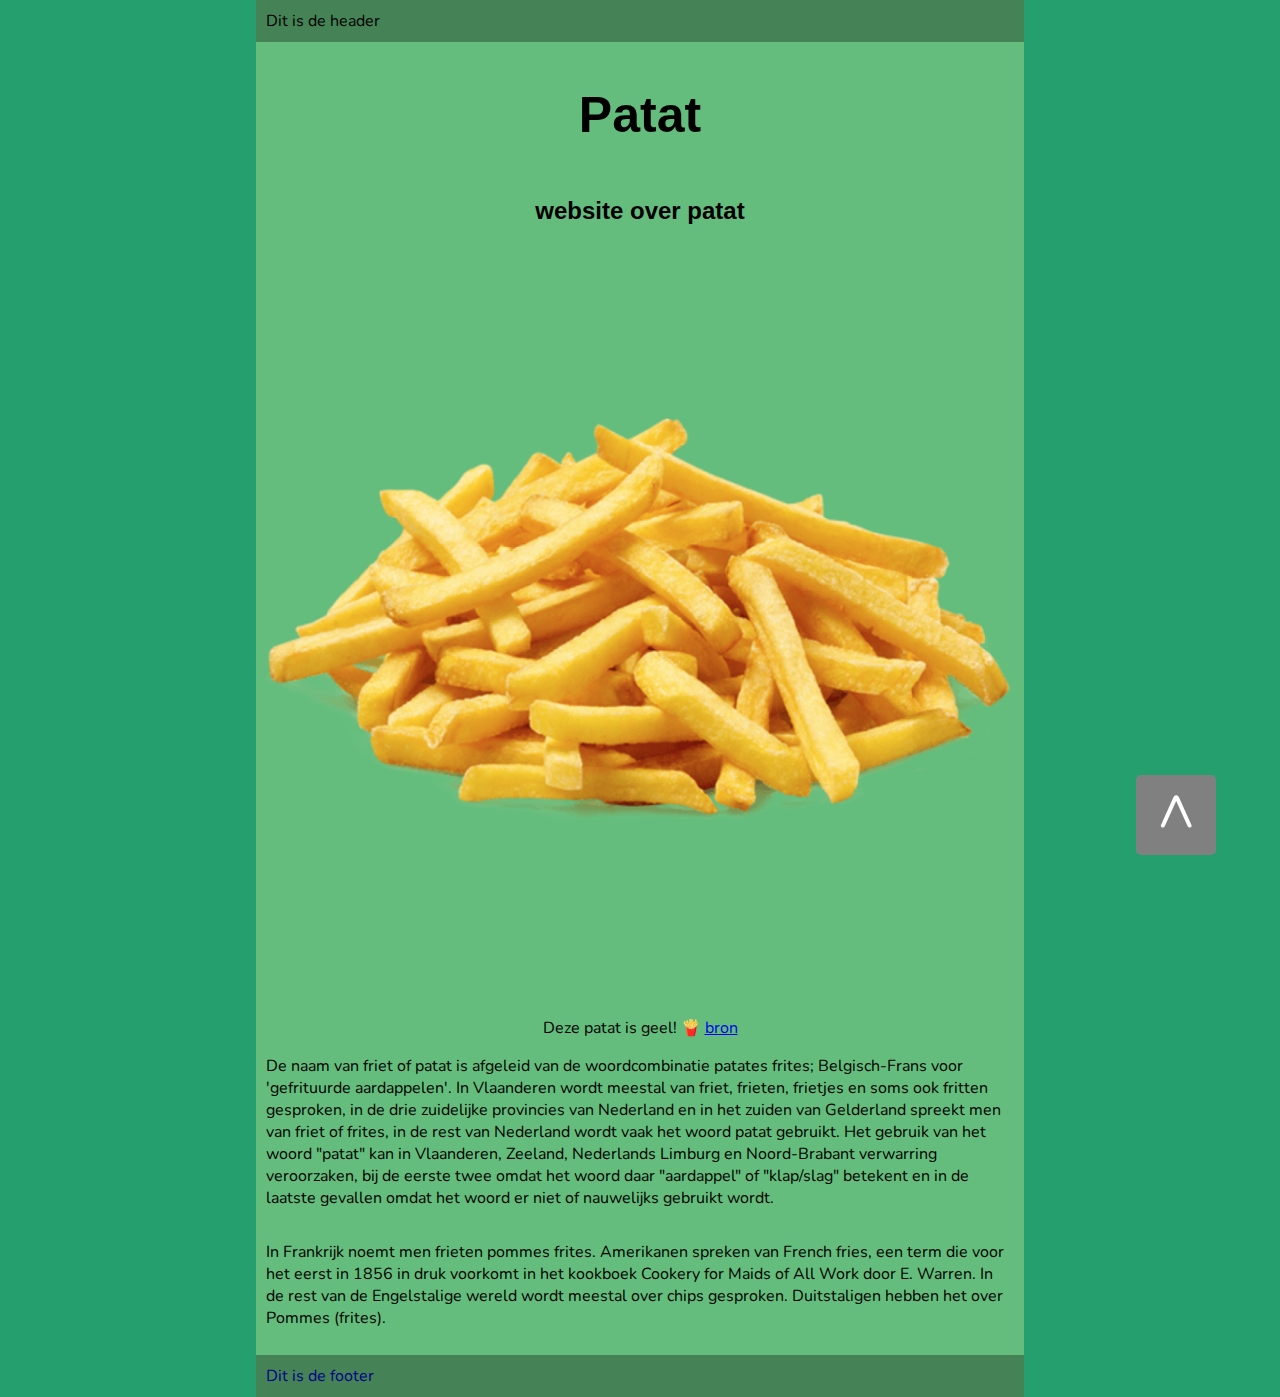
==== patat.html @ 13dbd162 "scroll to top button" ====
<!DOCTYPE html>
<html lang="nl">
<head>
    <link rel="stylesheet" href="style.css">
    <meta charset="UTF-8">
    <meta name="viewport" content="width=device-width, initial-scale=1.0">
    <title>Patat</title>
    <meta name="author" content="Robin Lemmers">
    <meta name="description" content="Website over patat gemaakt voor een school opdracht">
</head>
<body id="patatBody">
    <header id="#top">
        <p>Dit is de header</p>
    </header>
    <article>
        <h1>Patat</h1>
        <h2>website over patat</h2>
        <figure>
            <img id="mainImage" src="img/patat.png" alt="patat">
            <figcaption>
                Deze patat is geel! 🍟
                <a href="https://eliteservicesbe.com/nl/home/149-patat-friet-vacuuem-7-mm-10kg-be.html" target="_blank">bron</a>
            </figcaption>
        </figure>
        <p>De naam van friet of patat is afgeleid van de woordcombinatie patates frites; Belgisch-Frans voor 'gefrituurde aardappelen'. In Vlaanderen wordt meestal van friet, frieten, frietjes en soms ook fritten gesproken, in de drie zuidelijke provincies van Nederland en in het zuiden van Gelderland spreekt men van friet of frites, in de rest van Nederland wordt vaak het woord patat gebruikt. Het gebruik van het woord "patat" kan in Vlaanderen, Zeeland, Nederlands Limburg en Noord-Brabant verwarring veroorzaken, bij de eerste twee omdat het woord daar "aardappel" of "klap/slag" betekent en in de laatste gevallen omdat het woord er niet of nauwelijks gebruikt wordt.</p>
        <p>In Frankrijk noemt men frieten pommes frites. Amerikanen spreken van French fries, een term die voor het eerst in 1856 in druk voorkomt in het kookboek Cookery for Maids of All Work door E. Warren. In de rest van de Engelstalige wereld wordt meestal over chips gesproken. Duitstaligen hebben het over Pommes (frites).</p>
    </article>
    <a id="scrollUpButton" href="#top">^</a>
    <footer>
        <p>Dit is de footer</p>
    </footer>
</body>
</html>
---- style.css ----
@import url('https://fonts.googleapis.com/css2?family=Nunito&display=swap');

*,
*::before,
*::after {
    box-sizing: border-box;
}

html{
    scroll-behavior: smooth;
}

body {
    margin: 0px;
    display: flex;
    flex-direction: column;
}

#kaasBody{
    background-color: rgb(245, 227, 165);
}

#patatBody{
    background-color: rgb(37, 159, 110);
}

header,
footer {
    background-color: rgb(69, 131, 86);
    width: 60vw;
    padding: 10px;
    align-self: center;
}

header p,
footer p {
    margin: 0px auto;
}

h1 {
    font-family: Impact, Haettenschweiler, 'Arial Narrow Bold', sans-serif;
    font-size: 50px;
}

h2 {
    font-family: 'Trebuchet MS', 'Lucida Sans Unicode', 'Lucida Grande', 'Lucida Sans', Arial, sans-serif;
}

p,
figcaption {
    font-family: 'Nunito';
}

figure {
    margin: 0px;
    text-align: center;
}

#mainImage {
    width: 100%;
    transition: 1s transform;
    margin-bottom: 20px;
}

#mainImage:hover {
    transform: scale(1.1);
}

article {
    display: flex;
    flex-direction: column;
    align-items: center;
    background-color: rgb(100, 189, 124);
    width: 60vw;
    margin: 0 auto;
    padding: 10px;
}

audio {
    width: 80%;
    margin-bottom: 50px;
}

video{
    width: 80%;
}

#scrollUpButton{
    width: 80px;
    height: 80px;
    display: flex;
    justify-content: center;
    align-items: center;
    background: gray;
    border: none;
    font-size: 400%;
    font-family: 'Nunito';
    text-decoration: none;
    border-radius: 5px;
    color: white;
    position: fixed;
    bottom: 5vh;
    right: 5vw;
}

footer > p{
    color: rgb(0, 0, 136);
}

@media screen and (max-width: 1000px) {
    article {
        background-color: red;
        width: 80vw;
    }

    header,
    footer {
        width: 80vw;
    }

    #scrollUpButton{
        width: 70px;
        height: 70px;
        font-size: 300%;
    }
    
}

@media screen and (max-width: 600px) {
    article {
        background-color: blue;
        width: 90vw;
    }

    header,
    footer{
        width: 90vw;
    }

    #scrollUpButton{
        width: 50px;
        height: 50px;
        font-size: 200%;
    }
    
}

@media screen and (max-width: 400px) {
    article{
        background-color: orange;
        width: 100vw;
    }

    header,
    footer{
        width: 100vw;
    }

    p{
        font-size: 14px;
    }

    #scrollUpButton{
        display: none;
    }
}
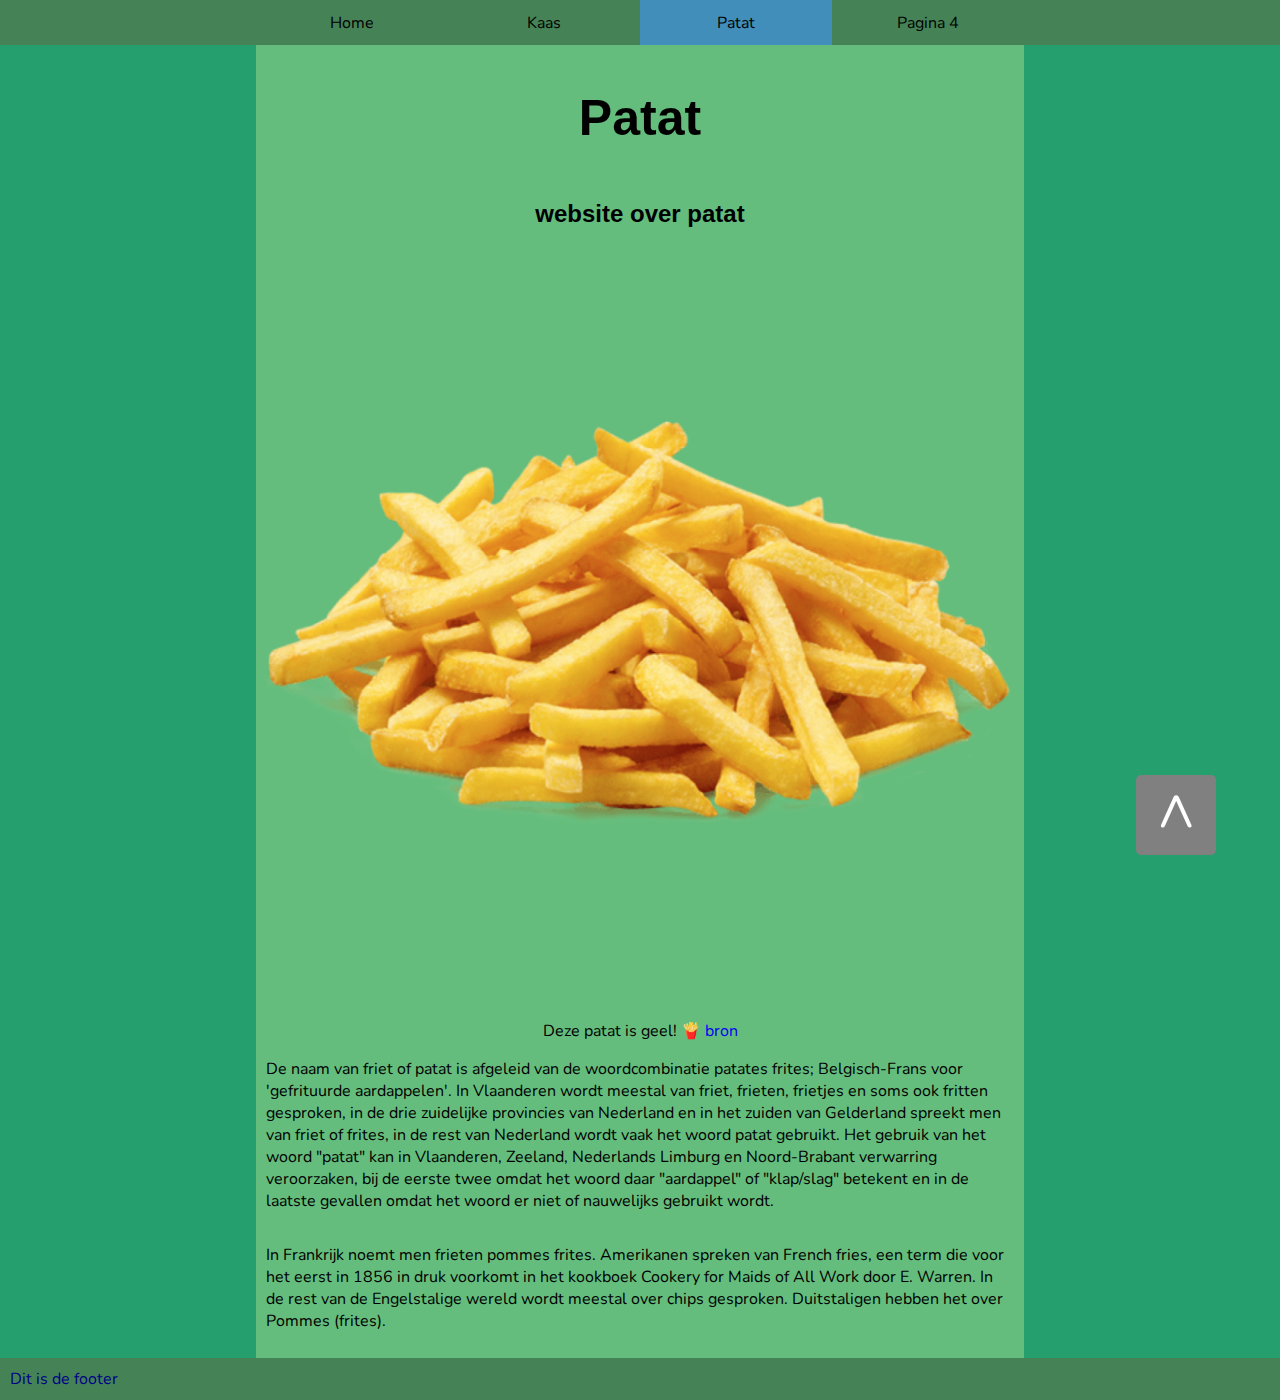
==== commit 549b8e2b: "navigatie" ====
--- a/patat.html
+++ b/patat.html
@@ -9,8 +9,15 @@
     <meta name="description" content="Website over patat gemaakt voor een school opdracht">
 </head>
 <body id="patatBody">
-    <header id="#top">
-        <p>Dit is de header</p>
+    <header id="header">
+        <nav>
+            <ul>
+                <li><a href="">Home</a></li>
+                <li><a href="index.html">Kaas</a></li>
+                <li class="active"><a href="patat.html">Patat</a></li>
+                <li><a href="">Pagina 4</a></li>
+            </ul>
+        </nav>
     </header>
     <article>
         <h1>Patat</h1>
@@ -25,7 +32,7 @@
         <p>De naam van friet of patat is afgeleid van de woordcombinatie patates frites; Belgisch-Frans voor 'gefrituurde aardappelen'. In Vlaanderen wordt meestal van friet, frieten, frietjes en soms ook fritten gesproken, in de drie zuidelijke provincies van Nederland en in het zuiden van Gelderland spreekt men van friet of frites, in de rest van Nederland wordt vaak het woord patat gebruikt. Het gebruik van het woord "patat" kan in Vlaanderen, Zeeland, Nederlands Limburg en Noord-Brabant verwarring veroorzaken, bij de eerste twee omdat het woord daar "aardappel" of "klap/slag" betekent en in de laatste gevallen omdat het woord er niet of nauwelijks gebruikt wordt.</p>
         <p>In Frankrijk noemt men frieten pommes frites. Amerikanen spreken van French fries, een term die voor het eerst in 1856 in druk voorkomt in het kookboek Cookery for Maids of All Work door E. Warren. In de rest van de Engelstalige wereld wordt meestal over chips gesproken. Duitstaligen hebben het over Pommes (frites).</p>
     </article>
-    <a id="scrollUpButton" href="#top">^</a>
+    <a id="scrollUpButton" href="#header">^</a>
     <footer>
         <p>Dit is de footer</p>
     </footer>
--- a/style.css
+++ b/style.css
@@ -16,6 +16,60 @@
     flex-direction: column;
 }
 
+nav{
+    height: auto;
+    width: 60vw;
+    margin: 0 auto;
+}
+
+nav > ul{
+    display: flex;
+    list-style: none;
+    justify-content: space-evenly;
+    align-items: center;
+    padding: 0px;
+    margin: 0px;
+    height: 5vh;
+    width: 100%;
+}
+
+nav > ul > li{
+    display: flex;
+    justify-content: center;
+    align-items: center;
+    width: 100%;
+    height: 100%;
+}
+
+li:hover{
+    cursor: pointer;
+}
+
+nav > ul > li > a{
+    display: flex;
+    justify-content: center;
+    place-items: center;
+    width: 100%;
+    height: 100%;
+    color: black;
+}
+
+nav > ul > li:hover{
+    background: rgb(92, 158, 110);
+}
+
+a{
+    text-decoration: none;
+}
+
+.active{
+    background: rgb(65, 142, 187);
+}
+
+.active:hover{
+    background: rgb(65, 142, 187);
+}
+
 #kaasBody{
     background-color: rgb(245, 227, 165);
 }
@@ -24,15 +78,17 @@
     background-color: rgb(37, 159, 110);
 }
 
-header,
+header{
+    background-color: rgb(69, 131, 86);
+    height: auto;
+}
+
 footer {
     background-color: rgb(69, 131, 86);
-    width: 60vw;
+    width: 100%;
     padding: 10px;
-    align-self: center;
-}
-
-header p,
+}
+
 footer p {
     margin: 0px auto;
 }
@@ -47,6 +103,7 @@
 }
 
 p,
+a,
 figcaption {
     font-family: 'Nunito';
 }
@@ -94,8 +151,6 @@
     background: gray;
     border: none;
     font-size: 400%;
-    font-family: 'Nunito';
-    text-decoration: none;
     border-radius: 5px;
     color: white;
     position: fixed;
@@ -113,8 +168,7 @@
         width: 80vw;
     }
 
-    header,
-    footer {
+    nav{
         width: 80vw;
     }
 
@@ -132,8 +186,7 @@
         width: 90vw;
     }
 
-    header,
-    footer{
+    nav{
         width: 90vw;
     }
 
@@ -151,9 +204,14 @@
         width: 100vw;
     }
 
-    header,
-    footer{
-        width: 100vw;
+    nav{
+        width: 100%;
+        
+    }
+
+    nav > ul{
+        flex-direction: column;
+        height: auto;
     }
 
     p{
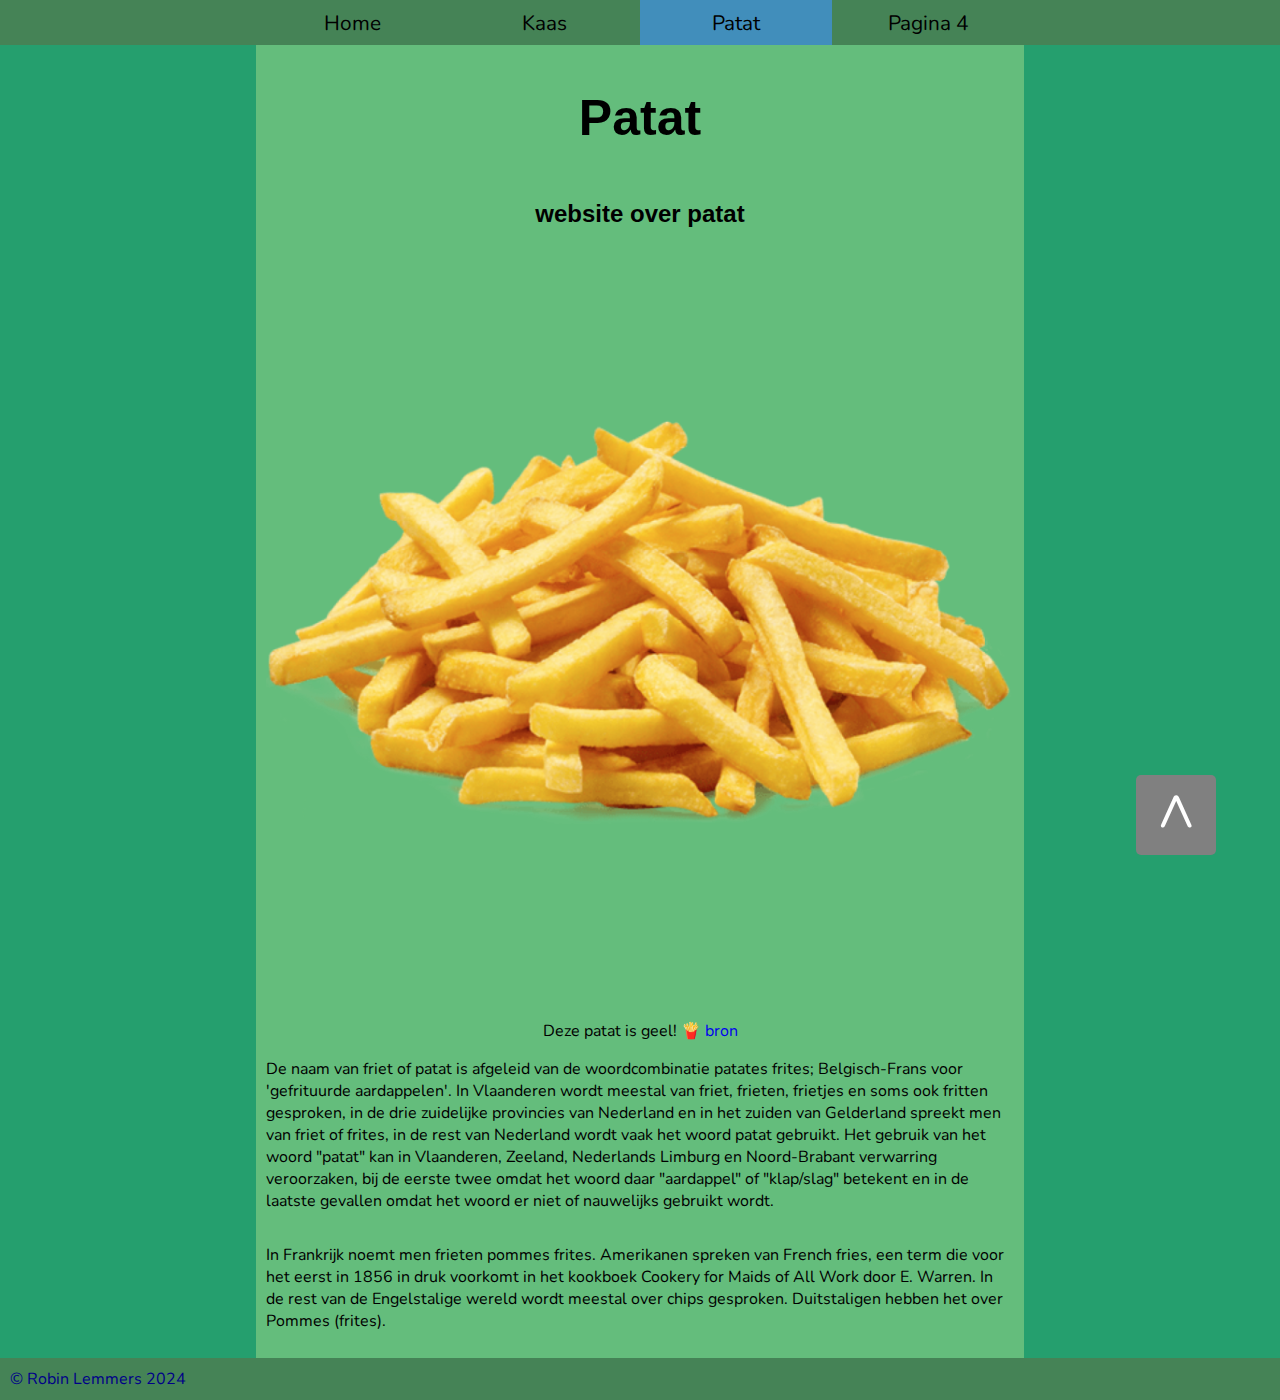
==== commit f575edbe: "added homepage" ====
--- a/patat.html
+++ b/patat.html
@@ -12,13 +12,14 @@
     <header id="header">
         <nav>
             <ul>
-                <li><a href="">Home</a></li>
-                <li><a href="index.html">Kaas</a></li>
+                <li><a href="index.html">Home</a></li>
+                <li><a href="kaas.html">Kaas</a></li>
                 <li class="active"><a href="patat.html">Patat</a></li>
                 <li><a href="">Pagina 4</a></li>
             </ul>
         </nav>
     </header>
+    <main>
     <article>
         <h1>Patat</h1>
         <h2>website over patat</h2>
@@ -32,9 +33,10 @@
         <p>De naam van friet of patat is afgeleid van de woordcombinatie patates frites; Belgisch-Frans voor 'gefrituurde aardappelen'. In Vlaanderen wordt meestal van friet, frieten, frietjes en soms ook fritten gesproken, in de drie zuidelijke provincies van Nederland en in het zuiden van Gelderland spreekt men van friet of frites, in de rest van Nederland wordt vaak het woord patat gebruikt. Het gebruik van het woord "patat" kan in Vlaanderen, Zeeland, Nederlands Limburg en Noord-Brabant verwarring veroorzaken, bij de eerste twee omdat het woord daar "aardappel" of "klap/slag" betekent en in de laatste gevallen omdat het woord er niet of nauwelijks gebruikt wordt.</p>
         <p>In Frankrijk noemt men frieten pommes frites. Amerikanen spreken van French fries, een term die voor het eerst in 1856 in druk voorkomt in het kookboek Cookery for Maids of All Work door E. Warren. In de rest van de Engelstalige wereld wordt meestal over chips gesproken. Duitstaligen hebben het over Pommes (frites).</p>
     </article>
+    </main>
     <a id="scrollUpButton" href="#header">^</a>
     <footer>
-        <p>Dit is de footer</p>
+        <p>&copy; Robin Lemmers 2024</p>
     </footer>
 </body>
 </html>--- a/style.css
+++ b/style.css
@@ -52,6 +52,7 @@
     width: 100%;
     height: 100%;
     color: black;
+    font-size: 130%;
 }
 
 nav > ul > li:hover{
@@ -76,6 +77,10 @@
 
 #patatBody{
     background-color: rgb(37, 159, 110);
+}
+
+#homeBody{
+    background-color: rgb(195, 211, 117);
 }
 
 header{
@@ -83,7 +88,17 @@
     height: auto;
 }
 
-footer {
+#articlesTitle{
+    text-align: center;
+}
+
+#articles{
+    display: flex;
+    flex-direction: column;
+    gap: 50px;
+}
+
+footer{
     background-color: rgb(69, 131, 86);
     width: 100%;
     padding: 10px;
@@ -113,13 +128,13 @@
     text-align: center;
 }
 
-#mainImage {
-    width: 100%;
-    transition: 1s transform;
+figure > img {
+    width: 100%;
+    transition: 0.5s transform;
     margin-bottom: 20px;
 }
 
-#mainImage:hover {
+article > figure > img:hover {
     transform: scale(1.1);
 }
 
@@ -131,6 +146,60 @@
     width: 60vw;
     margin: 0 auto;
     padding: 10px;
+}
+
+.box{
+    position: relative;
+    width: 60vw;
+    height: 400px;
+    padding: 0px;
+    background: none;
+}
+
+.box > a{
+    margin: 0;
+    padding: 0;
+    width: 100%;
+    height: 100%;
+}
+
+.box > a > figure{
+    width: 100%;
+    height: 100%;
+}
+
+.box > a > figure > img{
+    width: 100%;
+    height: 100%;
+    object-fit: cover;
+    border-radius: 50px;
+}
+
+.box > a > figure > img:hover{
+    transform: none;
+}
+
+.box > a > section{
+    display: flex;
+    flex-direction: column;
+    justify-content: flex-end;
+    gap: 10px;
+    width: 100%;
+    height: 100%;
+    color: white;
+    position: absolute;
+    bottom: 0%;
+    left: 0%;
+    padding: 40px;
+    font-size: 150%;
+    background: linear-gradient(transparent, 80%,black);
+    opacity: 100%;
+    border-radius: 50px;
+}
+
+.box > a > section > h2,
+.box > a > section > p{
+    margin: 0px;
 }
 
 audio {
